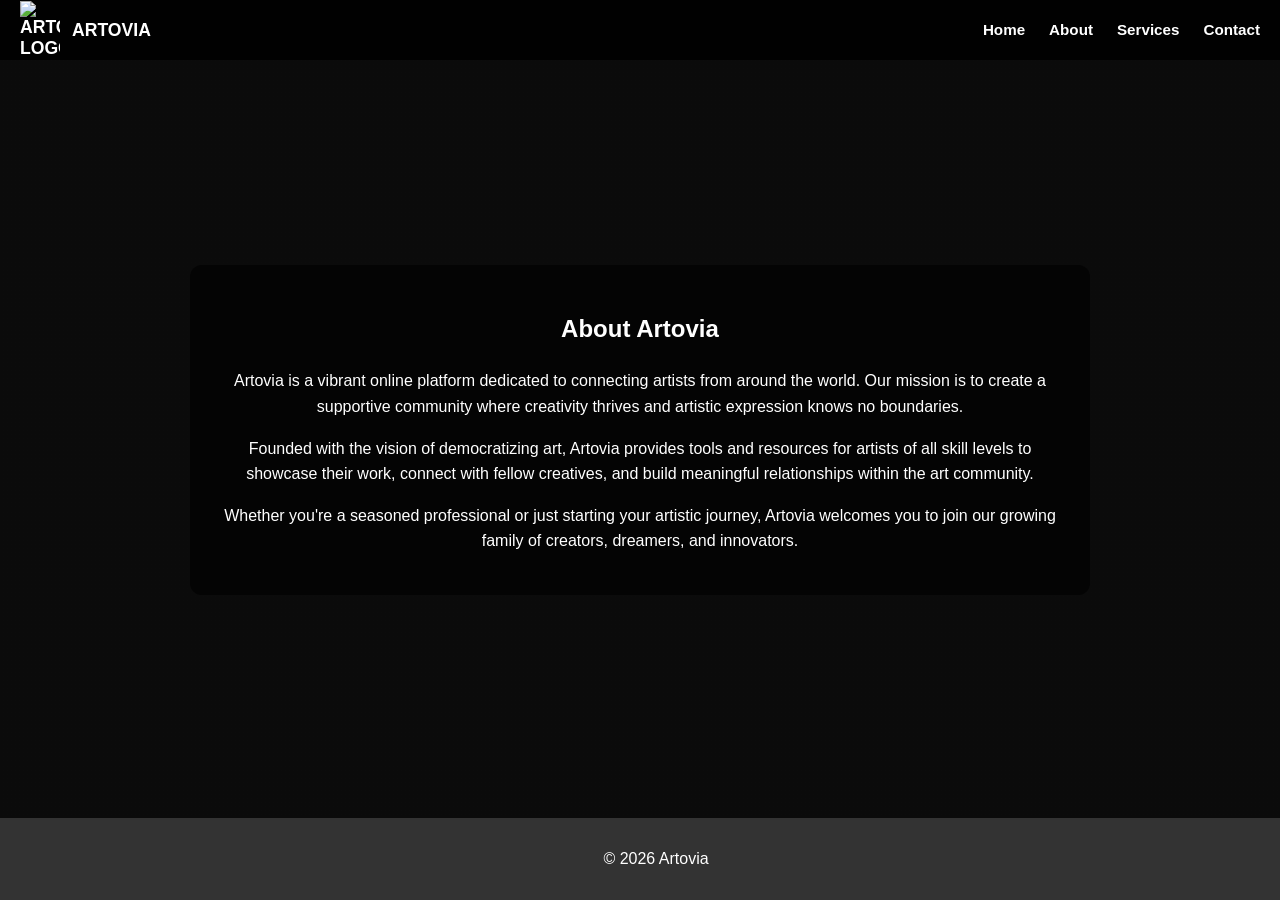
==== about.html @ e17a71db "Add background image" ====
<!DOCTYPE html>
<html lang="en">
<head>
    <meta charset="UTF-8">
    <meta name="viewport" content="width=device-width, initial-scale=1.0">
    <title>Artovia - About</title>
    <link rel="stylesheet" href="style.css">
</head>
<body>
    <header>
        <div class="logo">
            <img src="images/logo.svg" alt="Artovia Logo">
            <span>Artovia</span>
        </div>
        <nav>
            <ul>
                <li><a href="index.html">Home</a></li>
                <li><a href="about.html">About</a></li>
                <li><a href="services.html">Services</a></li>
                <li><a href="contact.html">Contact</a></li>
            </ul>
        </nav>
    </header>
    <main>
        <div class="content-box">
            <h2>About Artovia</h2>
            <p>Artovia is a vibrant online platform dedicated to connecting artists from around the world. Our mission is to create a supportive community where creativity thrives and artistic expression knows no boundaries.</p>
            <p>Founded with the vision of democratizing art, Artovia provides tools and resources for artists of all skill levels to showcase their work, connect with fellow creatives, and build meaningful relationships within the art community.</p>
            <p>Whether you're a seasoned professional or just starting your artistic journey, Artovia welcomes you to join our growing family of creators, dreamers, and innovators.</p>
        </div>
    </main>
    <footer>
        <p>&copy; 2026 Artovia</p>
    </footer>
    <script src="script.js"></script>
</body>
</html>
---- style.css ----
body {
    font-family: 'Segoe UI', Tahoma, Geneva, Verdana, sans-serif;
    margin: 0;
    padding: 0;
    min-height: 100vh;
    background-color: #111;
    background-image: linear-gradient(rgba(0, 0, 0, 0.35), rgba(0, 0, 0, 0.35)), url('images/background.png');
    background-size: cover;
    background-position: center;
    background-repeat: no-repeat;
    background-attachment: fixed;
    color: white;
    overflow-x: hidden;
}

/* Global image constraints */
img {
    max-width: 100%;
    height: auto;
}

header {
    position: fixed;
    top: 0;
    width: 100%;
    height: 60px;
    background-color: rgba(0, 0, 0, 0.85);
    display:flex;
    align-items: center;
    justify-content: space-between;
    padding: 0 20px;
    color: white;
    text-align: center;
    z-index: 10;
    box-sizing: border-box;
}

.logo,
.navbar .logo {
    display: inline-flex;
    align-items: center;
    gap: 0.75rem;
    font-size: 1.1rem;
    font-weight: 700;
    color: white;
    text-transform: uppercase;
    flex-shrink: 0;
}

.logo img,
.navbar .logo img {
    width: 40px;
    height: auto;
}

.navbar .logo span {
    display: inline-block;
}


nav {
    display: flex;
    align-items: center;
    flex: 1;
    justify-content: flex-end;
}

nav ul {
    list-style: none;
    padding: 0;
    margin: 0;
    display: flex;
    gap: 1.5rem;
}

nav ul li {
    display: inline;
    margin: 0;
    white-space: nowrap;
}

nav a {
    color: white;
    text-decoration: none;
    font-weight: bold;
    font-size: 0.95rem;
}

.navbar nav a:hover {
    text-decoration: underline;
}

/* Homepage layout */
.homepage-content {
    margin: 80px 20px 20px 20px;
    max-width: 1000px;
    margin-left: auto;
    margin-right: auto;
    padding: 30px;
}

.welcome-header {
    text-align: center;
    margin-bottom: 30px;
}

.welcome-header h1 {
    color: white;
    font-size: 2.5rem;
    font-weight: 700;
    margin: 0;
    text-shadow: 2px 2px 4px rgba(0, 0, 0, 0.5);
}

.content-layout {
    display: flex;
    gap: 40px;
    align-items: flex-start;
    margin-bottom: 40px;
}

.intro-text {
    flex: 1;
}

.intro-text h3 {
    color: white;
    font-size: 1.4rem;
    margin-bottom: 20px;
    line-height: 1.4;
}

.intro-text p {
    color: white;
    line-height: 1.6;
    margin-bottom: 15px;
}

.photo-gallery {
    flex: 1;
    display: grid;
    grid-template-columns: repeat(2, 1fr);
    gap: 15px;
}

.photo-gallery img {
    width: 100%;
    height: 140px;
    object-fit: cover;
    border-radius: 8px;
    cursor: pointer;
    transition: transform 0.3s ease, box-shadow 0.3s ease;
}

.photo-gallery img:hover {
    transform: scale(1.05);
    box-shadow: 0 8px 25px rgba(0, 0, 0, 0.3);
}

.cta-section {
    text-align: center;
}

/* Blurred content boxes */
.content-box {
    background-color: rgba(0, 0, 0, 0.6);
    backdrop-filter: blur(10px);
    -webkit-backdrop-filter: blur(10px);
    border-radius: 12px;
    padding: 25px;
    margin: 80px 20px 20px 20px;
    max-width: 900px;
    margin-left: auto;
    margin-right: auto;
    width: 100%;
    box-sizing: border-box;
    height: fit-content;
}

.content-box h2,
.content-box h3,
.content-box p {
    color: white;
    line-height: 1.6;
}

/* Photo gallery styling */
.photo-gallery {
    display: grid;
    grid-template-columns: repeat(2, 1fr);
    gap: 10px;
    margin: 0;
    padding: 0;
    border: none;
}

.photo-gallery img {
    width: 100%;
    height: 140px;
    object-fit: cover;
    border-radius: 6px;
    cursor: pointer;
    transition: transform 0.3s ease, box-shadow 0.3s ease;
}

.photo-gallery img:hover {
    transform: scale(1.05);
    box-shadow: 0 8px 25px rgba(0, 0, 0, 0.3);
}

/* CTA buttons styling */
.cta-btns {
    margin: 25px 0;
    display: flex;
    gap: 15px;
    justify-content: center;
    flex-wrap: wrap;
}

.btn {
    background-color: #CD853F;
    color: white;
    padding: 15px 30px;
    text-decoration: none;
    border-radius: 8px;
    font-weight: bold;
    font-size: 1.1rem;
    transition: all 0.3s ease;
    display: inline-block;
    border: 2px solid #CD853F;
    box-shadow: 0 4px 15px rgba(205, 133, 63, 0.3);
    text-transform: uppercase;
    letter-spacing: 0.5px;
}

.btn:hover {
    background-color: #B8860B;
    border-color: #B8860B;
    box-shadow: 0 6px 20px rgba(184, 134, 11, 0.4);
    transform: translateY(-2px);
}

/* Show clicked/visited state for links and buttons */
a:visited {
    color: #D7B96F;
}

a.clicked-link,
a.clicked-link:visited {
    color: #D7B96F;
}

a.btn.clicked-link {
    background-color: #A9742F;
    border-color: #A9742F;
}

a.clicked-link:not(.btn) {
    text-decoration: underline;
}

a:focus,
a:active,
a.btn:focus,
a.btn:active {
    outline: none;
    box-shadow: 0 0 0 3px rgba(215, 183, 98, 0.45);
}

.login-form {
    display: flex;
    flex-direction: column;
    justify-content: center;
    align-items: center;
}

.login-form h2 {
    margin-bottom: 20px;
    font-size: 1.8rem;
}

.login-form input {
    display: block;
    width: 250px;
    padding: 10px;
    margin: 10px 0;
    font-size: 1rem;
    background-color: rgba(255, 255, 255, 0.9);
    border: none;
    border-radius: 6px;
}

.login-form button {
    margin: 10px;
    background-color: #FF6B6B;
    color: white;
    border: none;
    padding: 10px 20px;
    border-radius: 6px;
    font-weight: bold;
    cursor: pointer;
}

/* Container styles */
.reg-container,
.upload-container,
.profile-container,
.gallery-container {
    text-align: center;
}

.reg-container input,
.reg-container textarea,
.upload-container input,
.upload-container textarea {
    background-color: rgba(255, 255, 255, 0.9);
    border: none;
    border-radius: 6px;
    padding: 10px;
    margin: 8px 0;
    width: 100%;
    max-width: 400px;
    display: block;
    margin-left: auto;
    margin-right: auto;
}

.reg-container button,
.upload-container button,
.profile-container button {
    background-color: #FF6B6B;
    color: white;
    border: none;
    padding: 12px 24px;
    margin: 10px;
    border-radius: 6px;
    font-weight: bold;
    cursor: pointer;
    font-size: 1rem;
}

.reg-container button:hover,
.upload-container button:hover,
.profile-container button:hover {
    background-color: #FF5252;
}

.gallery {
    display: grid;
    grid-template-columns: repeat(auto-fit, minmax(250px, 1fr));
    gap: 20px;
    margin-top: 20px;
}

.gallery img {
    width: 100%;
    height: auto;
    border-radius: 8px;
    cursor: pointer;
    transition: transform 0.3s ease;
}

.gallery img:hover {
    transform: scale(1.05);
}

.feed {
    display: flex;
    height: 100vh;
    overflow-x: scroll;
    scroll-behavior: smooth;
    margin-top: 60px;
}

.feed::-webkit-scrollbar {
    display: none;
}

.post {
    min-width: 100vw;
    height: calc(100vh - 60px);
    display: flex;
    align-items: center;
    justify-content: center;
    flex-direction: column;
    scroll-snap-align: center;
    position: relative;
}

.post img {
    max-width: 70%;
    max-height: 70%;
    border-radius: 12px;
    transition: transform .4s ease;
    box-shadow: 0 20px 40px rgba(0, 0, 0, .5);
}

.post active img {
    transform: scale(1.2);
}

.post info .artistpic {
    width: 50px;
    height: 50px;
    border-radius: 50%;
    margin-right: 5px;
    border: 2px solid white;
}

.vote-btn { 
    background-color: #333;
    color: white;
    border: none;
    padding: 10px 18px;
    margin-top: 20px;
    cursor: pointer;
    font-weight: bold;
    border-radius: 20px;
    transition: transform .2s;
}

.vote-btn:hover {
    transform: scale(1.1);
}

.post-info {
    width: 40px;
    height: 40px;
}

main {
    padding: 20px;
    text-align: center;
    min-height: calc(100vh - 140px);
    display: flex;
    flex-direction: column;
    justify-content: center;
}

footer {
    background-color: #333;
    color: white;
    text-align: center;
    padding: 1rem;
    position: fixed;
    bottom: 0;
    width: 100%;
}
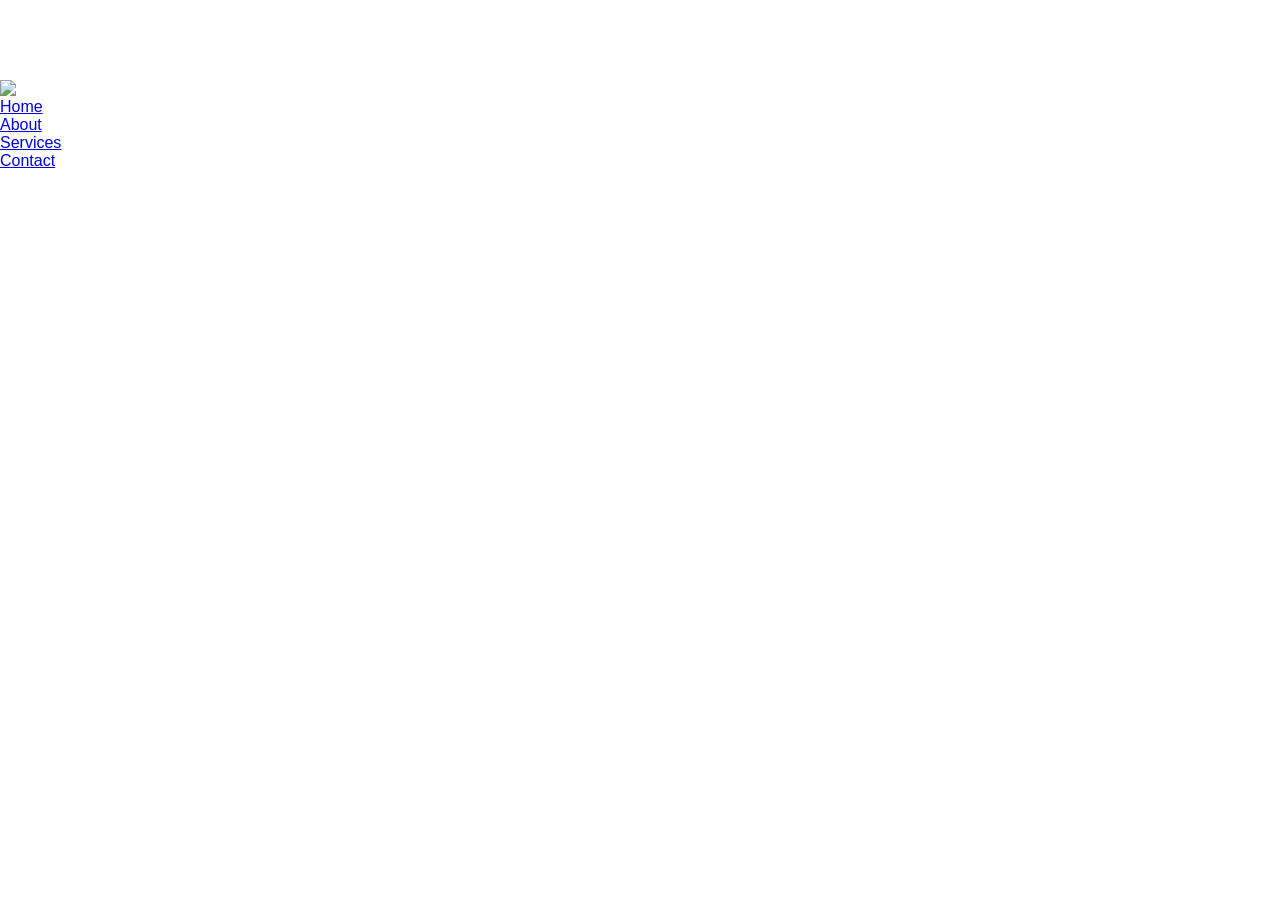
==== commit ae7d23ec: "file name change" ====
--- a/about.html
+++ b/about.html
@@ -3,14 +3,16 @@
 <head>
     <meta charset="UTF-8">
     <meta name="viewport" content="width=device-width, initial-scale=1.0">
-    <title>Artovia - About</title>
-    <link rel="stylesheet" href="style.css">
+    <title>Artjective - About</title>
+    <link rel="icon" href="images/favicon.svg" type="image/svg+xml">
+    <link rel="shortcut icon" href="images/favicon.svg">
+    <link rel="stylesheet" href="style.css?v=2">
 </head>
 <body>
     <header>
         <div class="logo">
-            <img src="images/logo.svg" alt="Artovia Logo">
-            <span>Artovia</span>
+            <img src="images/logo.svg" alt="Artjective Logo">
+            <span>Artjective</span>
         </div>
         <nav>
             <ul>
@@ -23,14 +25,14 @@
     </header>
     <main>
         <div class="content-box">
-            <h2>About Artovia</h2>
-            <p>Artovia is a vibrant online platform dedicated to connecting artists from around the world. Our mission is to create a supportive community where creativity thrives and artistic expression knows no boundaries.</p>
-            <p>Founded with the vision of democratizing art, Artovia provides tools and resources for artists of all skill levels to showcase their work, connect with fellow creatives, and build meaningful relationships within the art community.</p>
-            <p>Whether you're a seasoned professional or just starting your artistic journey, Artovia welcomes you to join our growing family of creators, dreamers, and innovators.</p>
+            <h2>About Artjective</h2>
+            <p>Artjective is a vibrant online platform dedicated to connecting artists from around the world. Our mission is to create a supportive community where creativity thrives and artistic expression knows no boundaries.</p>
+            <p>Founded with the vision of democratizing art, Artjective provides tools and resources for artists of all skill levels to showcase their work, connect with fellow creatives, and build meaningful relationships within the art community.</p>
+            <p>Whether you're a seasoned professional or just starting your artistic journey, Artjective welcomes you to join our growing family of creators, dreamers, and innovators.</p>
         </div>
     </main>
     <footer>
-        <p>&copy; 2026 Artovia</p>
+        <p>&copy; 2026 Artjective</p>
     </footer>
     <script src="script.js"></script>
 </body>
--- a/style.css
+++ b/style.css
@@ -1,448 +1,119 @@
-body {
-    font-family: 'Segoe UI', Tahoma, Geneva, Verdana, sans-serif;
+* {
     margin: 0;
     padding: 0;
-    min-height: 100vh;
-    background-color: #111;
-    background-image: linear-gradient(rgba(0, 0, 0, 0.35), rgba(0, 0, 0, 0.35)), url('images/background.png');
+    box-sizing: border-box;
+    font-family: Arial, sans-serif;
+}
+
+body {
+    background-image: url('images/background.svg');
     background-size: cover;
     background-position: center;
     background-repeat: no-repeat;
     background-attachment: fixed;
     color: white;
-    overflow-x: hidden;
-}
-
-/* Global image constraints */
-img {
-    max-width: 100%;
-    height: auto;
-}
-
-header {
-    position: fixed;
-    top: 0;
-    width: 100%;
-    height: 60px;
-    background-color: rgba(0, 0, 0, 0.85);
-    display:flex;
-    align-items: center;
-    justify-content: space-between;
-    padding: 0 20px;
-    color: white;
-    text-align: center;
-    z-index: 10;
-    box-sizing: border-box;
-}
-
-.logo,
-.navbar .logo {
-    display: inline-flex;
-    align-items: center;
-    gap: 0.75rem;
-    font-size: 1.1rem;
-    font-weight: 700;
-    color: white;
-    text-transform: uppercase;
-    flex-shrink: 0;
-}
-
-.logo img,
-.navbar .logo img {
-    width: 40px;
-    height: auto;
-}
-
-.navbar .logo span {
-    display: inline-block;
+    padding-top: 80px;
 }
 
 
-nav {
+.nav {
+    position: fixed;
+    top: 0;
+    left: 0;
+    width: 100%;
     display: flex;
+    justify-content: space-between;
     align-items: center;
-    flex: 1;
-    justify-content: flex-end;
+    padding: 15px 40px;
+    z-index: 1000;
+    background: rgba(0, 0, 0, 0.3);
+    backdrop-filter: blur(10px);
 }
 
-nav ul {
-    list-style: none;
-    padding: 0;
-    margin: 0;
-    display: flex;
-    gap: 1.5rem;
+.logo img {
+    width: 50px;
+    height:auto;
 }
 
-nav ul li {
-    display: inline;
-    margin: 0;
-    white-space: nowrap;
+.nav a {
+    color: white;
+    text-decoration: none;
+    font-size: 14px;
 }
 
-nav a {
-    color: white;
-    text-decoration: none;
-    font-weight: bold;
-    font-size: 0.95rem;
-}
+.join-btn {
+    background: rgb(0, 138, 131);
+    color: black !important;
+    padding: 8px 14px;
+    border-radius: 8px;}
 
-.navbar nav a:hover {
-    text-decoration: underline;
-}
-
-/* Homepage layout */
-.homepage-content {
-    margin: 80px 20px 20px 20px;
-    max-width: 1000px;
-    margin-left: auto;
-    margin-right: auto;
-    padding: 30px;
-}
-
-.welcome-header {
-    text-align: center;
-    margin-bottom: 30px;
-}
-
-.welcome-header h1 {
-    color: white;
-    font-size: 2.5rem;
-    font-weight: 700;
-    margin: 0;
-    text-shadow: 2px 2px 4px rgba(0, 0, 0, 0.5);
-}
-
-.content-layout {
-    display: flex;
-    gap: 40px;
-    align-items: flex-start;
-    margin-bottom: 40px;
-}
-
-.intro-text {
-    flex: 1;
-}
-
-.intro-text h3 {
-    color: white;
-    font-size: 1.4rem;
-    margin-bottom: 20px;
-    line-height: 1.4;
-}
-
-.intro-text p {
-    color: white;
-    line-height: 1.6;
-    margin-bottom: 15px;
-}
-
-.photo-gallery {
-    flex: 1;
-    display: grid;
-    grid-template-columns: repeat(2, 1fr);
-    gap: 15px;
-}
-
-.photo-gallery img {
-    width: 100%;
-    height: 140px;
-    object-fit: cover;
-    border-radius: 8px;
-    cursor: pointer;
-    transition: transform 0.3s ease, box-shadow 0.3s ease;
-}
-
-.photo-gallery img:hover {
-    transform: scale(1.05);
-    box-shadow: 0 8px 25px rgba(0, 0, 0, 0.3);
-}
-
-.cta-section {
-    text-align: center;
-}
-
-/* Blurred content boxes */
-.content-box {
-    background-color: rgba(0, 0, 0, 0.6);
-    backdrop-filter: blur(10px);
-    -webkit-backdrop-filter: blur(10px);
-    border-radius: 12px;
-    padding: 25px;
-    margin: 80px 20px 20px 20px;
-    max-width: 900px;
-    margin-left: auto;
-    margin-right: auto;
-    width: 100%;
-    box-sizing: border-box;
-    height: fit-content;
-}
-
-.content-box h2,
-.content-box h3,
-.content-box p {
-    color: white;
-    line-height: 1.6;
-}
-
-/* Photo gallery styling */
-.photo-gallery {
-    display: grid;
-    grid-template-columns: repeat(2, 1fr);
-    gap: 10px;
-    margin: 0;
-    padding: 0;
-    border: none;
-}
-
-.photo-gallery img {
-    width: 100%;
-    height: 140px;
-    object-fit: cover;
-    border-radius: 6px;
-    cursor: pointer;
-    transition: transform 0.3s ease, box-shadow 0.3s ease;
-}
-
-.photo-gallery img:hover {
-    transform: scale(1.05);
-    box-shadow: 0 8px 25px rgba(0, 0, 0, 0.3);
-}
-
-/* CTA buttons styling */
-.cta-btns {
-    margin: 25px 0;
-    display: flex;
-    gap: 15px;
-    justify-content: center;
-    flex-wrap: wrap;
-}
-
-.btn {
-    background-color: #CD853F;
-    color: white;
-    padding: 15px 30px;
-    text-decoration: none;
-    border-radius: 8px;
-    font-weight: bold;
-    font-size: 1.1rem;
-    transition: all 0.3s ease;
-    display: inline-block;
-    border: 2px solid #CD853F;
-    box-shadow: 0 4px 15px rgba(205, 133, 63, 0.3);
-    text-transform: uppercase;
-    letter-spacing: 0.5px;
-}
-
-.btn:hover {
-    background-color: #B8860B;
-    border-color: #B8860B;
-    box-shadow: 0 6px 20px rgba(184, 134, 11, 0.4);
-    transform: translateY(-2px);
-}
-
-/* Show clicked/visited state for links and buttons */
-a:visited {
-    color: #D7B96F;
-}
-
-a.clicked-link,
-a.clicked-link:visited {
-    color: #D7B96F;
-}
-
-a.btn.clicked-link {
-    background-color: #A9742F;
-    border-color: #A9742F;
-}
-
-a.clicked-link:not(.btn) {
-    text-decoration: underline;
-}
-
-a:focus,
-a:active,
-a.btn:focus,
-a.btn:active {
-    outline: none;
-    box-shadow: 0 0 0 3px rgba(215, 183, 98, 0.45);
-}
-
-.login-form {
+.hero {
+    height: calc(100vh - 80px);
     display: flex;
     flex-direction: column;
     justify-content: center;
     align-items: center;
+    text-align: center;
+    padding: 0 20px;
 }
 
-.login-form h2 {
-    margin-bottom: 20px;
-    font-size: 1.8rem;
+.hero h1 {
+    font-size: 48px;
+    margin-bottom: 10px;
 }
 
-.login-form input {
-    display: block;
-    width: 250px;
-    padding: 10px;
-    margin: 10px 0;
-    font-size: 1rem;
-    background-color: rgba(255, 255, 255, 0.9);
-    border: none;
-    border-radius: 6px;
+.hero p {
+    opacity: 0.8;
+    margin-bottom: 20px;
+}   
+
+.login-btn {
+    padding: 12px 20px;
+    background: #008472;
+    color: black;
+    border-radius: 10px;
+    text-decoration: none;
+    font-weight: bold;
 }
 
-.login-form button {
-    margin: 10px;
-    background-color: #FF6B6B;
+.join-btn {
+    padding: 12px 20px;
+    background: #008472;
     color: white;
-    border: none;
-    padding: 10px 20px;
-    border-radius: 6px;
+    border-radius: 10px;
+    text-decoration: none;
     font-weight: bold;
-    cursor: pointer;
 }
 
-/* Container styles */
-.reg-container,
-.upload-container,
-.profile-container,
-.gallery-container {
-    text-align: center;
+.features {
+    display: flex;
+    justify-content: center;
+    gap: 20px;
+    padding: 80px 20px;
+    flex-wrap: wrap;
 }
 
-.reg-container input,
-.reg-container textarea,
-.upload-container input,
-.upload-container textarea {
-    background-color: rgba(255, 255, 255, 0.9);
-    border: none;
-    border-radius: 6px;
-    padding: 10px;
-    margin: 8px 0;
-    width: 100%;
-    max-width: 400px;
-    display: block;
-    margin-left: auto;
-    margin-right: auto;
+.card {
+    background: rgba(255, 255, 255, 0.8);
+    border-radius: 12px;
+    padding: 20px;
+    width: 250px;
+    backdrop-filter: blur(10px);
 }
 
-.reg-container button,
-.upload-container button,
-.profile-container button {
-    background-color: #FF6B6B;
-    color: white;
-    border: none;
-    padding: 12px 24px;
-    margin: 10px;
-    border-radius: 6px;
-    font-weight: bold;
-    cursor: pointer;
-    font-size: 1rem;
+.cta {
+   padding: 12px 20px;
+   background: #3fd6c2;
+   color: black;
+   border-radius: 10px;
+   text-decoration: none;
+   font-weight: bold;
 }
 
-.reg-container button:hover,
-.upload-container button:hover,
-.profile-container button:hover {
-    background-color: #FF5252;
-}
 
-.gallery {
-    display: grid;
-    grid-template-columns: repeat(auto-fit, minmax(250px, 1fr));
-    gap: 20px;
-    margin-top: 20px;
-}
-
-.gallery img {
-    width: 100%;
-    height: auto;
-    border-radius: 8px;
-    cursor: pointer;
-    transition: transform 0.3s ease;
-}
-
-.gallery img:hover {
-    transform: scale(1.05);
-}
-
-.feed {
-    display: flex;
-    height: 100vh;
-    overflow-x: scroll;
-    scroll-behavior: smooth;
-    margin-top: 60px;
-}
-
-.feed::-webkit-scrollbar {
-    display: none;
-}
-
-.post {
-    min-width: 100vw;
-    height: calc(100vh - 60px);
-    display: flex;
-    align-items: center;
-    justify-content: center;
-    flex-direction: column;
-    scroll-snap-align: center;
-    position: relative;
-}
-
-.post img {
-    max-width: 70%;
-    max-height: 70%;
-    border-radius: 12px;
-    transition: transform .4s ease;
-    box-shadow: 0 20px 40px rgba(0, 0, 0, .5);
-}
-
-.post active img {
-    transform: scale(1.2);
-}
-
-.post info .artistpic {
-    width: 50px;
-    height: 50px;
-    border-radius: 50%;
-    margin-right: 5px;
-    border: 2px solid white;
-}
-
-.vote-btn { 
-    background-color: #333;
-    color: white;
-    border: none;
-    padding: 10px 18px;
-    margin-top: 20px;
-    cursor: pointer;
-    font-weight: bold;
-    border-radius: 20px;
-    transition: transform .2s;
-}
-
-.vote-btn:hover {
-    transform: scale(1.1);
-}
-
-.post-info {
-    width: 40px;
-    height: 40px;
-}
-
-main {
-    padding: 20px;
-    text-align: center;
-    min-height: calc(100vh - 140px);
-    display: flex;
-    flex-direction: column;
-    justify-content: center;
-}
 
 footer {
-    background-color: #333;
-    color: white;
     text-align: center;
-    padding: 1rem;
-    position: fixed;
-    bottom: 0;
-    width: 100%;
+    padding: 30px;
+    opacity: 0.6;
 }
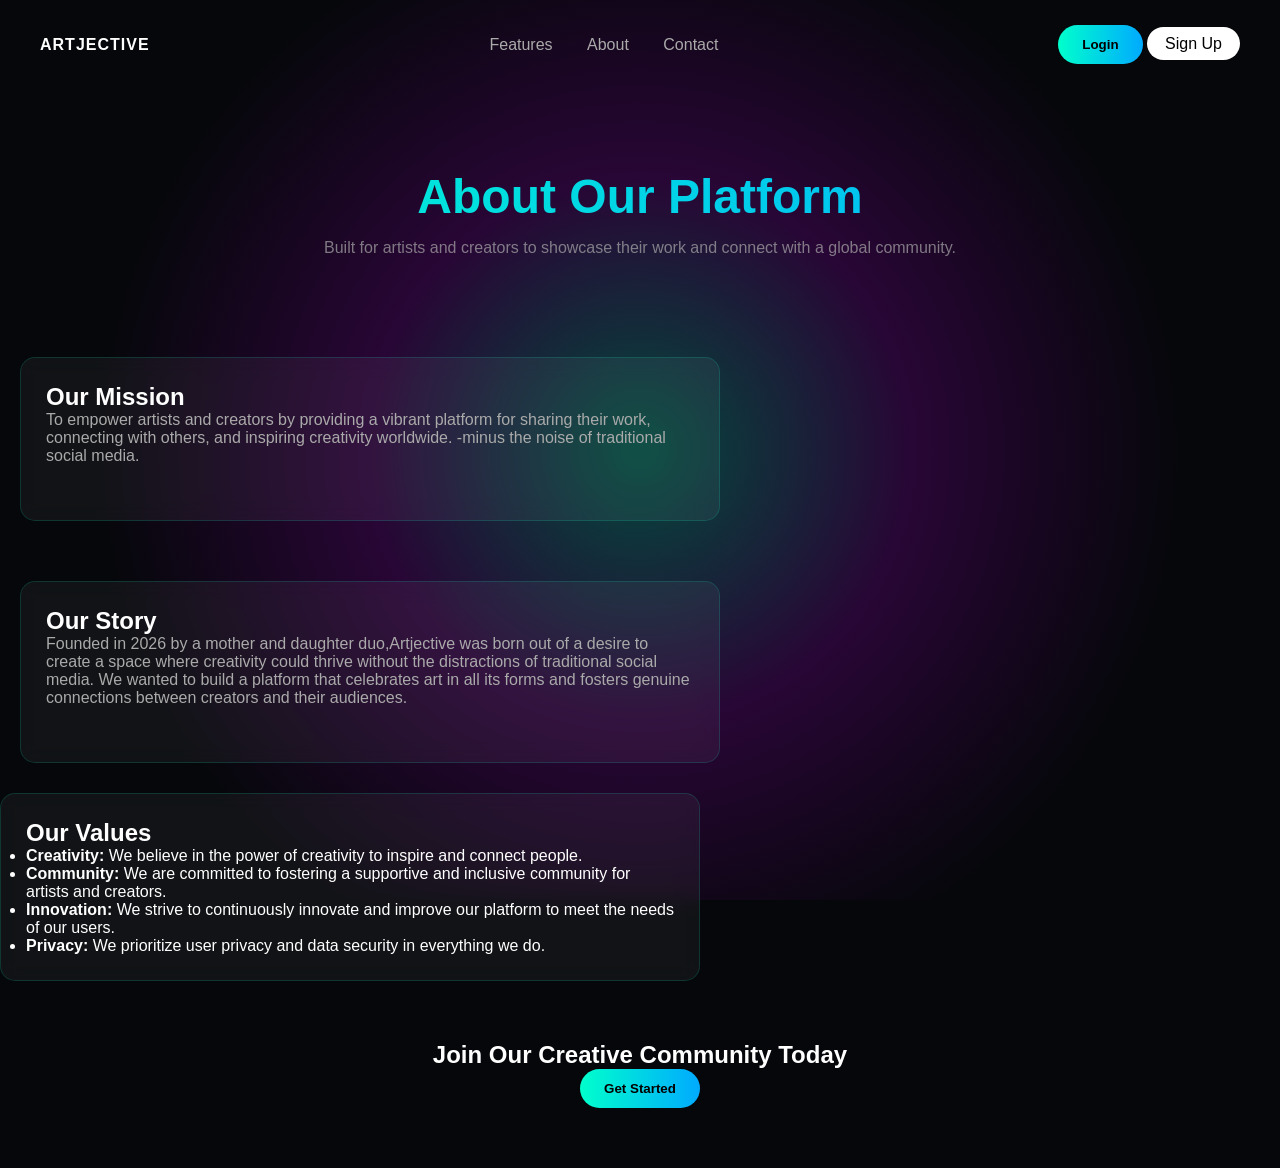
==== commit b8492b8f: "Add navigation and login modal to multiple pages" ====
--- a/about.html
+++ b/about.html
@@ -8,32 +8,71 @@
     <link rel="shortcut icon" href="images/favicon.svg">
     <link rel="stylesheet" href="style.css?v=2">
 </head>
+
 <body>
-    <header>
-        <div class="logo">
-            <img src="images/logo.svg" alt="Artjective Logo">
-            <span>Artjective</span>
+
+    <nav class="nav">
+        <div class="nav-left">ARTJECTIVE</div>
+        <div class="nav-center">
+            <a href="features.html">Features</a>
+            <a href="about.html">About</a>
+            <a href="contact.html">Contact</a>
         </div>
-        <nav>
+
+        <div class ="nav-right">
+            <button onclick="openLogin()">Login</button>
+            <a href="register.html" class="signup">Sign Up</a>
+    </nav>
+
+    <section class="about-hero">
+        <h1>About Our Platform</h1>
+        <p>Built for artists and creators to showcase their work and connect with a global community.</p>
+    </section>
+
+    <section class="about-mission">
+        <div class="about-card">
+            <h2>Our Mission</h2>
+            <p>To empower artists and creators by providing a vibrant platform for sharing their work, connecting with others, and inspiring creativity worldwide. -minus the noise of traditional social media.</p>  
+        </div>
+    </section>
+
+    <section class="about-story">
+        <div class="about-card">
+            <h2>Our Story</h2>
+            <p>Founded in 2026 by a mother and daughter duo,Artjective was born out of a desire to create a space where creativity could thrive without the distractions of traditional social media. We wanted to build a platform that celebrates art in all its forms and fosters genuine connections between creators and their audiences.</p>
+        </div>
+    </section>
+
+    <section class="about-values">
+        <div class="about-card">
+            <h2>Our Values</h2>
             <ul>
-                <li><a href="index.html">Home</a></li>
-                <li><a href="about.html">About</a></li>
-                <li><a href="services.html">Services</a></li>
-                <li><a href="contact.html">Contact</a></li>
+                <li><strong>Creativity:</strong> We believe in the power of creativity to inspire and connect people.</li>
+                <li><strong>Community:</strong> We are committed to fostering a supportive and inclusive community for artists and creators.</li>
+                <li><strong>Innovation:</strong> We strive to continuously innovate and improve our platform to meet the needs of our users.</li>
+                <li><strong>Privacy:</strong> We prioritize user privacy and data security in everything we do.</li>
             </ul>
-        </nav>
-    </header>
-    <main>
-        <div class="content-box">
-            <h2>About Artjective</h2>
-            <p>Artjective is a vibrant online platform dedicated to connecting artists from around the world. Our mission is to create a supportive community where creativity thrives and artistic expression knows no boundaries.</p>
-            <p>Founded with the vision of democratizing art, Artjective provides tools and resources for artists of all skill levels to showcase their work, connect with fellow creatives, and build meaningful relationships within the art community.</p>
-            <p>Whether you're a seasoned professional or just starting your artistic journey, Artjective welcomes you to join our growing family of creators, dreamers, and innovators.</p>
         </div>
-    </main>
-    <footer>
-        <p>&copy; 2026 Artjective</p>
-    </footer>
+    </section>
+
+    <section class="cta">
+        <h2>Join Our Creative Community Today</h2>
+        <button onclick="window.location.href='register.html'">Get Started</button>
+    </section>
+
+    <div id="loginModal" class="modal">
+        <div class="modal-box">
+            <h2>Login</h2>
+
+            <input type="email" id="email" name="email" placeholder="Email" required aria-label="Enter your email address">
+            <input type="password" id="password" name="password" placeholder="Password" required aria-label="Enter your password">
+        
+            <button>Login</button>
+
+            <p onclick="closeLogin()">Close</p>
+        </div>
+    </div>
+
     <script src="script.js"></script>
 </body>
 </html>
--- a/style.css
+++ b/style.css
@@ -5,115 +5,373 @@
     font-family: Arial, sans-serif;
 }
 
+html {
+    background: #05070a;
+}
+
 body {
-    background-image: url('images/background.svg');
-    background-size: cover;
-    background-position: center;
-    background-repeat: no-repeat;
-    background-attachment: fixed;
-    color: white;
-    padding-top: 80px;
-}
-
+    background: radial-gradient(circle at center, rgba(0,225,180,0.3),
+                rgba(180,0,225,0.2),
+                #05070a 70%);
+    color: white;
+    height: 100vh;
+    margin: 0;
+    font-family: Arial, sans-serif;
+}
+
+.glow-text {
+    background: linear-gradient(90deg, #00ffcc, #00aaff);
+    -webkit-background-clip: text;
+    -webkit-text-fill-color: transparent;
+    animation: glow 2s infinite alternate;
+}
+    
 
 .nav {
+    display: flex;
+    justify-content: space-between;
+    align-items: center;
+    padding: 25px 40px;
+}
+
+.nav-links a {
+    color: white;
+    text-decoration: none;
+    opacity: 0.8;
+}
+
+.nav-links a:hover {
+    opacity: 1;
+}
+
+.login-btn {
+    padding: 10px 18px;
+    border-radius: 20px;
+    border: none;
+    background: linear-gradient(90deg, #00ffcc, #00aaff);
+    cursor: pointer;
+}
+
+.nav-center a {
+    margin: 0 15px;
+    color: #aaa;
+    text-decoration: none;
+    transition: 0.3s;
+}
+
+.nav-center a:hover {
+    color: white;
+}
+
+.nav-left {
+    font-weight: bold;
+    letter-spacing: 1px;
+}
+ 
+.nav-right .login {
+    margin-right: 20px;
+    color: #aaa;
+    text-decoration: none;
+}
+
+.signup {
+    padding: 8px 18px;
+    background: white;
+    color: black;
+    border-radius: 20px;
+    text-decoration: none;
+    font-weight: 500;
+}
+
+.hero {
+    text-align: center;
+    margin-top: 80px;
+}
+
+.logo {
+    width: 260px;
+    margin-bottom: 30px;
+    filter: drop-shadow(0 0 25px rgba(0,255,180,0.5))
+            drop-shadow(0 0 50px rgba(180,0,225,0.3));
+} 
+
+h1 {
+    font-size: 48px;
+    margin-bottom: 15px;
+}
+
+p {
+    color: #aaa;
+    margin-bottom: 30px;
+}
+
+button {
+    padding: 12px 24px;
+    border: none;
+    border-radius: 25px;
+    font-weight: bold;
+    cursor: pointer;
+    background: linear-gradient(90deg, #00ffcc, #00aaff);
+    color: black;
+    transition: 0.3s ease;
+}
+
+button:hover {
+    transform: scale(1.05);
+}
+
+.primary {
+    background: linear-gradient(135deg, #00ffb4, #00cfff);
+    border: none;
+    padding: 12px 25px;
+    border-radius: 25px;
+    color: black;
+    font-weight: bold;
+    cursor: pointer;
+}
+
+.secondary {
+    background: transparent;
+    border: 1px solid #555;
+    padding: 12px 25px;
+    border-radius: 25px;
+    color: white;
+    cursor: pointer;
+}
+
+.features-hero {
+    text-align: center;
+    padding: 80px 20px 40px;
+}
+
+.features-hero h1 {
+    font-size: 3rem;
+}
+
+.features-hero p {
+    opacity: 0.7;
+    margin-top: 10px;
+}
+
+.features-grid {
+    display: grid;
+    grid-template-columns: repeat(auto-fit, minmax(220px, 1fr));
+    gap: 20px;
+    padding: 40px;
+}
+
+.features-card {
+    background: rgba(255, 255, 255, 0.05);
+    border: 1px solid rgba(0,255,204, 0.15);
+    padding: 20px;
+    border-radius: 15px;
+    backdrop-filter: blur(10px);
+    transition: 0.3s ease;
+}
+
+.features-card:hover {
+    transform: translateY(-5px);
+    border-color: #00ffcc;
+    box-shadow: 0 10px 20px rgba(0,255,204, 0.2);
+}
+
+.cta {
+    text-align: center;
+    padding: 60px 20px;
+}
+
+.about-hero {
+    text-align: center;
+    padding: 80px 20px 40px;
+}
+
+.about-hero h1 {
+    font-size: 3rem;
+    background: linear-gradient(90deg, #00ffcc, #00aaff);
+    -webkit-background-clip: text;
+    -webkit-text-fill-color: transparent;
+}
+
+.about-hero p {
+    opacity: 0.7;
+    margin-top: 10px;
+}
+
+.about-mission, .about-story {
+    display: flex;
+    align-items: center;
+    padding: 30px 20px;
+}
+
+.about-card {
+    max-width: 700px;
+    background: rgba(255, 255, 255, 0.05);
+    border: 1px solid rgba(0,255,204, 0.15);
+    padding: 25px;
+    border-radius: 15px;
+    backdrop-filter: blur(10px);
+    transition: 0.3s ease;
+}
+
+.about-card:hover {
+    transform: translateY(-5px);
+    border-color: #00ffcc;
+    box-shadow: 0 10px 20px rgba(0,255,204, 0.2);
+}
+
+.about-cta {
+    text-align: center;
+    padding: 60 px 20px;
+}
+
+.contact-hero {
+    text-align: center;
+    padding: 80px 20px 40px;
+}
+
+.contact-hero h1 {
+    font-size: 3rem;
+    background: linear-gradient(90deg, #00ffcc, #00aaff);
+    -webkit-background-clip: text;
+    -webkit-text-fill-color: transparent;
+}
+
+.contact-hero p {
+    opacity: 0.7;
+    margin-top: 10px;
+}
+
+.contact-container {
+    display: flex;
+    justify-content: center;
+    padding:20px;
+}
+
+.contact-form {
+    width: 100%;
+    max-width: 500px;
+    display: flex;
+    flex-direction: column;
+    gap: 15px;
+}
+
+.contact-form input, .contact-form textarea {
+    padding: 12px;
+    border-radius: 10px;
+    border: 1px solid rgba(255,255,255,0.2);
+    background: rgba(255, 255, 255, 0.05);
+    color: white;
+    outline: none;
+}
+
+.contact-form input:focus, .contact-form textarea:focus {
+    border-color: #00ffcc;
+    box-shadow: 0 0 10px rgba(0,255,204, 0.3);
+}
+
+.contact-info {
+    display: flex;
+    justify-content: center;
+    gap: 20px;
+    padding: 40px 20px;
+    flex-wrap: wrap;
+}
+
+.contact-card {
+    width: 250px;
+    background: rgba(255, 255, 255, 0.05);
+    border: 1px solid rgba(0,255,204, 0.15);
+    padding: 20px;
+    border-radius: 15px;
+    backdrop-filter: blur(10px);
+    transition: 0.3s ease;
+    text-align: center;
+}
+
+.contact-card:hover {
+    transform: translateY(-5px);
+    border-color: #00ffcc;
+    box-shadow: 0 0px 20px rgba(0,255,204, 0.2);
+}
+
+.auth-container {
+    height: 100vh;
+    display: flex;
+    justify-content: center;
+    align-items: center;
+}
+
+.auth-box {
+    width: 340px;
+    padding: 30px;
+    border-radius: 15px;
+    background: rgba(255, 255, 255, 0.05);
+    border: 1px solid rgba(0,255,204, 0.15);
+    backdrop-filter: blur(10px);
+    text-align: center;
+}
+
+.auth-box h1 {
+    margin-bottom: 5px;
+}
+
+.auth-box p {
+    opacity: 0.7;
+}
+
+.auth-box input {
+    width: 100%;
+    padding: 10px;
+    margin: 8px 0;
+    border-radius: 10px;
+    border: 1px solid rgba(255,255,255,0.1);
+    background: rgba(0,0,0,0.2);
+    color: white;
+    outline: none;
+}
+
+.auth-box input:focus {
+    border-color: #00ffcc;
+    box-shadow: 0 0 10px rgba(0,255,204, 0.2);
+}
+
+.auth-box button {
+    width: 100%;
+    margin-top: 10px;
+}
+
+.small-text {
+    font-size: 0.85rem;
+    opacity: 0.7;
+    margin-top: 10px;
+}
+
+.small-text a {
+    color: #00ffcc;
+    text-decoration: none;
+}
+
+.small-text a:hover {
+    text-decoration: underline;
+}
+
+.modal {
+    display: none;
     position: fixed;
     top: 0;
     left: 0;
     width: 100%;
-    display: flex;
-    justify-content: space-between;
-    align-items: center;
-    padding: 15px 40px;
-    z-index: 1000;
-    background: rgba(0, 0, 0, 0.3);
-    backdrop-filter: blur(10px);
-}
-
-.logo img {
-    width: 50px;
-    height:auto;
-}
-
-.nav a {
-    color: white;
-    text-decoration: none;
-    font-size: 14px;
-}
-
-.join-btn {
-    background: rgb(0, 138, 131);
-    color: black !important;
-    padding: 8px 14px;
-    border-radius: 8px;}
-
-.hero {
-    height: calc(100vh - 80px);
-    display: flex;
-    flex-direction: column;
+    height: 100%;
+    background: rgba(0,0,0,0.7);
     justify-content: center;
     align-items: center;
-    text-align: center;
-    padding: 0 20px;
-}
-
-.hero h1 {
-    font-size: 48px;
-    margin-bottom: 10px;
-}
-
-.hero p {
-    opacity: 0.8;
-    margin-bottom: 20px;
-}   
-
-.login-btn {
-    padding: 12px 20px;
-    background: #008472;
-    color: black;
-    border-radius: 10px;
-    text-decoration: none;
-    font-weight: bold;
-}
-
-.join-btn {
-    padding: 12px 20px;
-    background: #008472;
-    color: white;
-    border-radius: 10px;
-    text-decoration: none;
-    font-weight: bold;
-}
-
-.features {
-    display: flex;
-    justify-content: center;
-    gap: 20px;
-    padding: 80px 20px;
-    flex-wrap: wrap;
-}
-
-.card {
-    background: rgba(255, 255, 255, 0.8);
-    border-radius: 12px;
-    padding: 20px;
-    width: 250px;
-    backdrop-filter: blur(10px);
-}
-
-.cta {
-   padding: 12px 20px;
-   background: #3fd6c2;
-   color: black;
-   border-radius: 10px;
-   text-decoration: none;
-   font-weight: bold;
-}
-
-
-
-footer {
-    text-align: center;
+}
+
+.modal-box {
+    width: 320px;
     padding: 30px;
-    opacity: 0.6;
+    background: rgba(0,0,0,0.7);
+    border-radius: 15px;
+    text-align: center;
+    backdrop-filter: blur(10px);
 }
